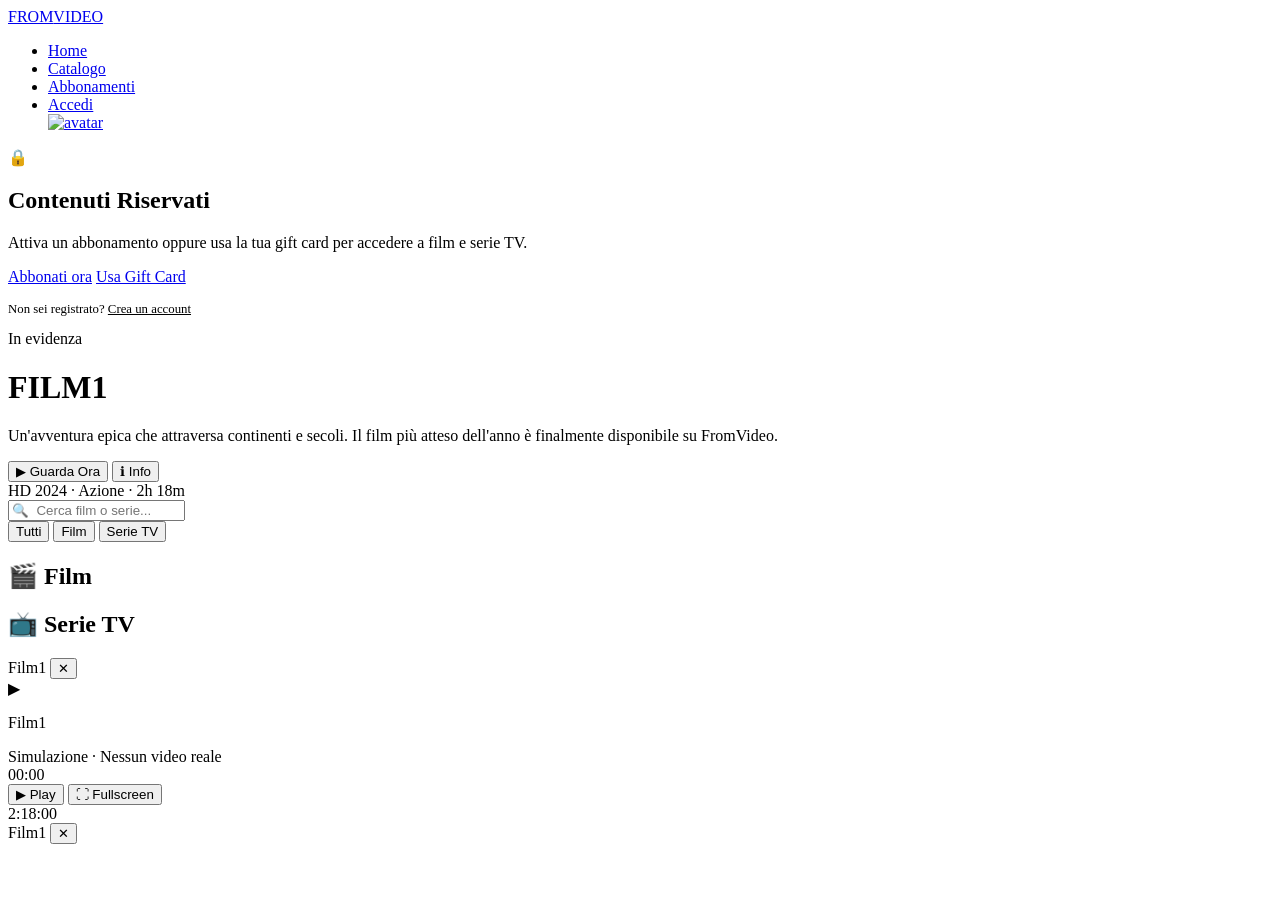
==== pages/catalog.html @ 55beb1f9 "Add files via upload" ====
<!DOCTYPE html>
<html lang="it">
<head>
  <meta charset="UTF-8" />
  <meta name="viewport" content="width=device-width, initial-scale=1.0" />
  <title>Catalogo — FromVideo</title>
  <link rel="stylesheet" href="../css/style.css" />
  <link rel="stylesheet" href="../css/catalog.css" />
</head>
<body>
<nav class="navbar">
  <a href="../index.html" class="navbar-logo">FROM<span>VIDEO</span></a>
  <ul class="navbar-nav" id="main-nav">
    <li><a href="../index.html">Home</a></li>
    <li><a href="catalog.html" class="active">Catalogo</a></li>
    <li><a href="plans.html">Abbonamenti</a></li>
    <li id="nav-login-btn"><a href="login.html" class="btn btn-primary btn-sm">Accedi</a></li>
    <li id="nav-user-menu" class="hidden" style="display:flex;align-items:center;gap:0.75rem">
      <a href="profile.html"><img src="../assets/images/avatar-default.svg" alt="avatar" class="nav-avatar" id="nav-avatar"/></a>
    </li>
  </ul>
  <div class="hamburger"><span></span><span></span><span></span></div>
</nav>

<div class="page-wrapper">
  <!-- Lock Screen -->
  <div id="lock-screen" class="lock-screen hidden">
    <div class="lock-card card">
      <div class="lock-icon">🔒</div>
      <h2>Contenuti Riservati</h2>
      <p>Attiva un abbonamento oppure usa la tua gift card per accedere a film e serie TV.</p>
      <div class="lock-actions">
        <a href="plans.html" class="btn btn-primary btn-lg">Abbonati ora</a>
        <a href="plans.html#gc" class="btn btn-outline btn-lg">Usa Gift Card</a>
      </div>
      <p class="text-muted" style="font-size:0.8rem;margin-top:1rem">Non sei registrato? <a href="register.html" style="color:var(--blue-accent)">Crea un account</a></p>
    </div>
  </div>

  <!-- Catalog Content -->
  <div id="catalog-content" class="hidden">
    <!-- Hero Banner -->
    <div class="catalog-hero">
      <div class="catalog-hero-bg"></div>
      <div class="container catalog-hero-inner">
        <span class="badge badge-blue">In evidenza</span>
        <h1 class="catalog-hero-title display-font">FILM1</h1>
        <p class="catalog-hero-desc">Un'avventura epica che attraversa continenti e secoli. Il film più atteso dell'anno è finalmente disponibile su FromVideo.</p>
        <div class="catalog-hero-actions">
          <button class="btn btn-primary btn-lg" onclick="openPlayer('Film1','film')">▶ Guarda Ora</button>
          <button class="btn btn-outline btn-lg" onclick="openDetails('film1')">ℹ Info</button>
        </div>
        <div class="catalog-hero-meta">
          <span class="badge badge-green">HD</span>
          <span class="text-muted">2024 · Azione · 2h 18m</span>
        </div>
      </div>
    </div>

    <div class="container catalog-main">
      <!-- Search & Filter -->
      <div class="catalog-filters">
        <input type="text" class="form-input catalog-search" id="catalog-search" placeholder="🔍  Cerca film o serie..." />
        <div class="filter-tabs">
          <button class="filter-tab active" data-filter="all">Tutti</button>
          <button class="filter-tab" data-filter="film">Film</button>
          <button class="filter-tab" data-filter="serie">Serie TV</button>
        </div>
      </div>

      <!-- Films Row -->
      <section class="catalog-row" id="films-row">
        <h2 class="row-title">🎬 Film</h2>
        <div class="content-grid" id="films-grid"></div>
      </section>

      <!-- Series Row -->
      <section class="catalog-row" id="series-row">
        <h2 class="row-title">📺 Serie TV</h2>
        <div class="content-grid" id="series-grid"></div>
      </section>
    </div>
  </div>
</div>

<!-- Player Modal -->
<div class="modal-overlay" id="player-modal">
  <div class="modal player-modal">
    <div class="modal-header">
      <span class="modal-title" id="player-title">Film1</span>
      <button class="modal-close" onclick="closeModal('player-modal')">✕</button>
    </div>
    <div class="player-screen">
      <div class="player-placeholder">
        <div class="player-play-btn">▶</div>
        <p id="player-now-playing">Film1</p>
        <span class="badge badge-blue">Simulazione · Nessun video reale</span>
      </div>
      <div class="player-controls">
        <div class="player-bar"><div class="player-progress" id="player-progress"></div></div>
        <div class="player-meta">
          <span id="player-time">00:00</span>
          <div class="player-btns">
            <button class="btn-ghost btn-sm" id="play-pause-btn" onclick="togglePlay()">▶ Play</button>
            <button class="btn-ghost btn-sm">⛶ Fullscreen</button>
          </div>
          <span>2:18:00</span>
        </div>
      </div>
    </div>
  </div>
</div>

<!-- Details Modal -->
<div class="modal-overlay" id="details-modal">
  <div class="modal details-modal">
    <div class="modal-header">
      <span class="modal-title" id="details-title">Film1</span>
      <button class="modal-close" onclick="closeModal('details-modal')">✕</button>
    </div>
    <div id="details-body"></div>
  </div>
</div>

<div class="toast-container"></div>
<script src="../js/app.js"></script>
<script src="../js/catalog.js"></script>
</body>
</html>
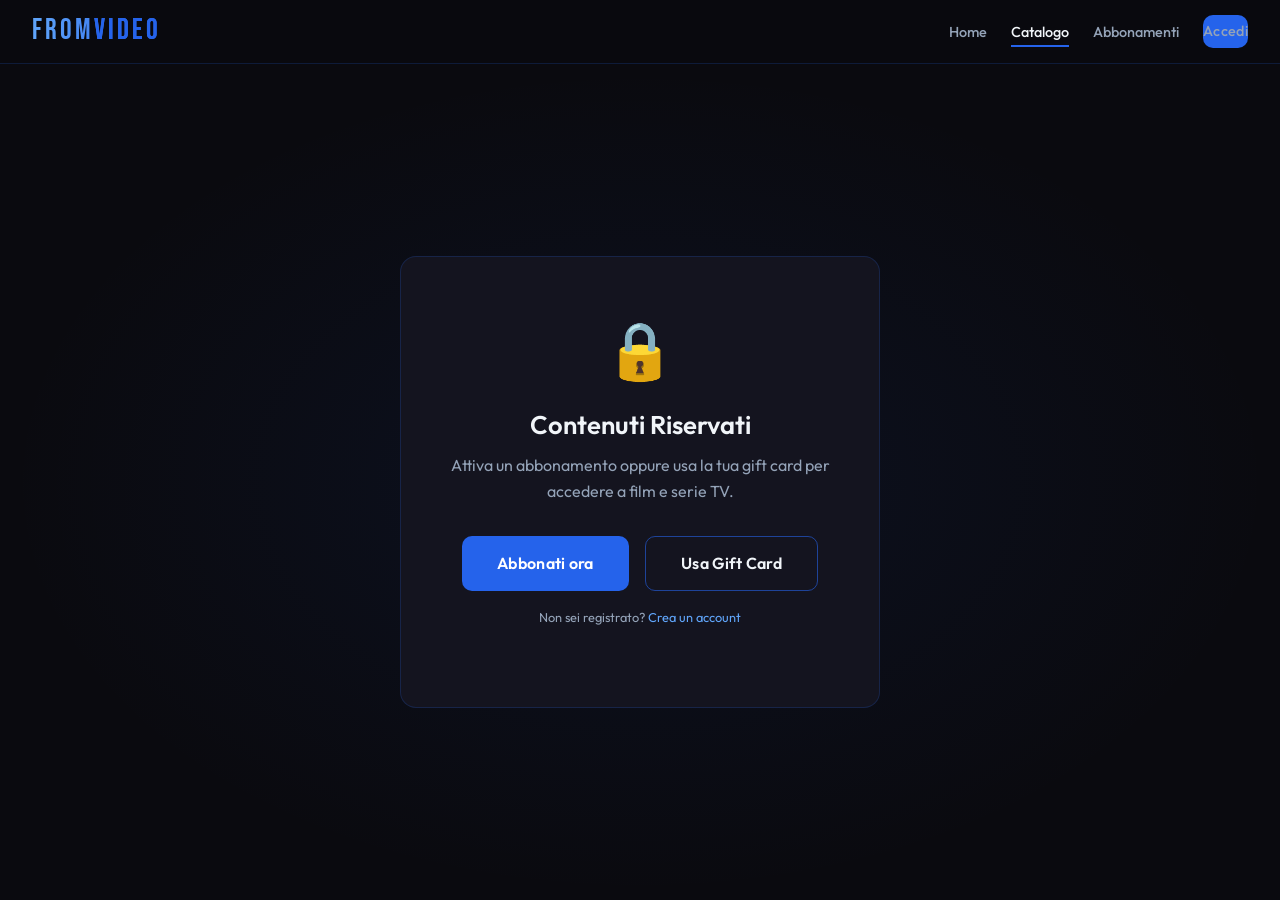
==== commit d7730832: "Update catalog.html" ====
--- a/pages/catalog.html
+++ b/pages/catalog.html
@@ -8,6 +8,7 @@
   <link rel="stylesheet" href="../css/catalog.css" />
 </head>
 <body>
+
 <nav class="navbar">
   <a href="../index.html" class="navbar-logo">FROM<span>VIDEO</span></a>
   <ul class="navbar-nav" id="main-nav">
@@ -16,14 +17,17 @@
     <li><a href="plans.html">Abbonamenti</a></li>
     <li id="nav-login-btn"><a href="login.html" class="btn btn-primary btn-sm">Accedi</a></li>
     <li id="nav-user-menu" class="hidden" style="display:flex;align-items:center;gap:0.75rem">
-      <a href="profile.html"><img src="../assets/images/avatar-default.svg" alt="avatar" class="nav-avatar" id="nav-avatar"/></a>
+      <a href="profile.html">
+        <img src="../assets/images/avatar-default.svg" alt="avatar" class="nav-avatar" id="nav-avatar"/>
+      </a>
     </li>
   </ul>
   <div class="hamburger"><span></span><span></span><span></span></div>
 </nav>
 
 <div class="page-wrapper">
-  <!-- Lock Screen -->
+
+  <!-- LOCK SCREEN -->
   <div id="lock-screen" class="lock-screen hidden">
     <div class="lock-card card">
       <div class="lock-icon">🔒</div>
@@ -31,15 +35,18 @@
       <p>Attiva un abbonamento oppure usa la tua gift card per accedere a film e serie TV.</p>
       <div class="lock-actions">
         <a href="plans.html" class="btn btn-primary btn-lg">Abbonati ora</a>
-        <a href="plans.html#gc" class="btn btn-outline btn-lg">Usa Gift Card</a>
+        <a href="plans.html" class="btn btn-outline btn-lg">Usa Gift Card</a>
       </div>
-      <p class="text-muted" style="font-size:0.8rem;margin-top:1rem">Non sei registrato? <a href="register.html" style="color:var(--blue-accent)">Crea un account</a></p>
+      <p class="text-muted" style="font-size:0.8rem;margin-top:1rem">
+        Non sei registrato? <a href="register.html" style="color:var(--blue-accent)">Crea un account</a>
+      </p>
     </div>
   </div>
 
-  <!-- Catalog Content -->
+  <!-- CATALOGO -->
   <div id="catalog-content" class="hidden">
-    <!-- Hero Banner -->
+
+    <!-- Hero -->
     <div class="catalog-hero">
       <div class="catalog-hero-bg"></div>
       <div class="container catalog-hero-inner">
@@ -47,7 +54,7 @@
         <h1 class="catalog-hero-title display-font">FILM1</h1>
         <p class="catalog-hero-desc">Un'avventura epica che attraversa continenti e secoli. Il film più atteso dell'anno è finalmente disponibile su FromVideo.</p>
         <div class="catalog-hero-actions">
-          <button class="btn btn-primary btn-lg" onclick="openPlayer('Film1','film')">▶ Guarda Ora</button>
+          <button class="btn btn-primary btn-lg" onclick="openPlayer('Film1','film','film1')">▶ Guarda Ora</button>
           <button class="btn btn-outline btn-lg" onclick="openDetails('film1')">ℹ Info</button>
         </div>
         <div class="catalog-hero-meta">
@@ -58,7 +65,7 @@
     </div>
 
     <div class="container catalog-main">
-      <!-- Search & Filter -->
+      <!-- Filtri -->
       <div class="catalog-filters">
         <input type="text" class="form-input catalog-search" id="catalog-search" placeholder="🔍  Cerca film o serie..." />
         <div class="filter-tabs">
@@ -67,14 +74,12 @@
           <button class="filter-tab" data-filter="serie">Serie TV</button>
         </div>
       </div>
-
-      <!-- Films Row -->
+      <!-- Film -->
       <section class="catalog-row" id="films-row">
         <h2 class="row-title">🎬 Film</h2>
         <div class="content-grid" id="films-grid"></div>
       </section>
-
-      <!-- Series Row -->
+      <!-- Serie -->
       <section class="catalog-row" id="series-row">
         <h2 class="row-title">📺 Serie TV</h2>
         <div class="content-grid" id="series-grid"></div>
@@ -83,39 +88,49 @@
   </div>
 </div>
 
-<!-- Player Modal -->
+<!-- ═══════════════ PLAYER MODAL ═══════════════ -->
 <div class="modal-overlay" id="player-modal">
   <div class="modal player-modal">
     <div class="modal-header">
-      <span class="modal-title" id="player-title">Film1</span>
+      <span class="modal-title" id="player-title">Player</span>
       <button class="modal-close" onclick="closeModal('player-modal')">✕</button>
     </div>
     <div class="player-screen">
-      <div class="player-placeholder">
-        <div class="player-play-btn">▶</div>
-        <p id="player-now-playing">Film1</p>
-        <span class="badge badge-blue">Simulazione · Nessun video reale</span>
+
+      <!-- GIF (film) -->
+      <div class="player-gif-container" id="player-gif-container"></div>
+
+      <!-- Schermata nera (serie / nessuna gif) -->
+      <div class="player-black-screen" id="player-black-screen" style="display:none">
+        <div class="player-black-icon">▶</div>
+        <p class="player-label" id="player-label"></p>
+        <span class="badge badge-blue" style="font-size:0.72rem">Simulazione · Nessun video reale</span>
       </div>
+
+      <!-- Controlli (sempre visibili) -->
       <div class="player-controls">
-        <div class="player-bar"><div class="player-progress" id="player-progress"></div></div>
+        <div class="player-bar" id="player-bar" onclick="seekBar(event)">
+          <div class="player-progress" id="player-progress"></div>
+        </div>
         <div class="player-meta">
-          <span id="player-time">00:00</span>
+          <span class="player-time" id="player-time">00:00</span>
           <div class="player-btns">
-            <button class="btn-ghost btn-sm" id="play-pause-btn" onclick="togglePlay()">▶ Play</button>
-            <button class="btn-ghost btn-sm">⛶ Fullscreen</button>
+            <button class="btn btn-primary btn-sm" id="play-pause-btn" onclick="togglePlay()">▶ Play</button>
+            <button class="btn btn-outline btn-sm" onclick="playSeconds=0;stopPlay();updateTimerUI()">↺</button>
           </div>
-          <span>2:18:00</span>
+          <span class="player-total">2:18:00</span>
         </div>
       </div>
+
     </div>
   </div>
 </div>
 
-<!-- Details Modal -->
+<!-- ═══════════════ DETAILS MODAL ═══════════════ -->
 <div class="modal-overlay" id="details-modal">
   <div class="modal details-modal">
     <div class="modal-header">
-      <span class="modal-title" id="details-title">Film1</span>
+      <span class="modal-title" id="details-title">Dettagli</span>
       <button class="modal-close" onclick="closeModal('details-modal')">✕</button>
     </div>
     <div id="details-body"></div>
--- a/css/style.css
+++ b/css/style.css
@@ -0,0 +1,229 @@
+/* ============================
+   FROMVIDEO — Global Styles
+   Tesina Tecnica 2025/2026
+   Kristian Lefter, 4I
+   ============================ */
+
+@import url('https://fonts.googleapis.com/css2?family=Bebas+Neue&family=Outfit:wght@300;400;500;600;700&display=swap');
+
+/* ── Variables ── */
+:root {
+  --bg-primary:    #0a0a0f;
+  --bg-secondary:  #10101a;
+  --bg-card:       #14141f;
+  --bg-hover:      #1c1c2e;
+  --blue-bright:   #2563eb;
+  --blue-mid:      #1d4ed8;
+  --blue-dark:     #1e3a8a;
+  --blue-glow:     rgba(37,99,235,0.35);
+  --blue-accent:   #60a5fa;
+  --text-primary:  #f1f5f9;
+  --text-secondary:#94a3b8;
+  --text-muted:    #475569;
+  --border:        rgba(37,99,235,0.2);
+  --border-hover:  rgba(37,99,235,0.6);
+  --radius:        10px;
+  --radius-lg:     16px;
+  --shadow-blue:   0 0 30px rgba(37,99,235,0.25);
+  --font-display:  'Bebas Neue', sans-serif;
+  --font-body:     'Outfit', sans-serif;
+  --transition:    all 0.25s ease;
+}
+
+/* ── Reset ── */
+*, *::before, *::after { box-sizing: border-box; margin: 0; padding: 0; }
+html { scroll-behavior: smooth; font-size: 16px; }
+body {
+  background: var(--bg-primary);
+  color: var(--text-primary);
+  font-family: var(--font-body);
+  font-weight: 400;
+  line-height: 1.6;
+  min-height: 100vh;
+  overflow-x: hidden;
+}
+a { color: inherit; text-decoration: none; }
+img { max-width: 100%; display: block; }
+button { cursor: pointer; font-family: var(--font-body); border: none; outline: none; }
+input, select, textarea { font-family: var(--font-body); outline: none; }
+ul { list-style: none; }
+
+/* ── Scrollbar ── */
+::-webkit-scrollbar { width: 6px; }
+::-webkit-scrollbar-track { background: var(--bg-secondary); }
+::-webkit-scrollbar-thumb { background: var(--blue-mid); border-radius: 3px; }
+
+/* ── Typography ── */
+h1, h2, h3, h4 { line-height: 1.2; font-weight: 600; }
+.display-font { font-family: var(--font-display); letter-spacing: 2px; }
+
+/* ── Navbar ── */
+.navbar {
+  position: fixed; top: 0; left: 0; right: 0; z-index: 1000;
+  display: flex; align-items: center; justify-content: space-between;
+  padding: 0 2rem;
+  height: 64px;
+  background: rgba(10,10,15,0.92);
+  backdrop-filter: blur(16px);
+  border-bottom: 1px solid var(--border);
+}
+.navbar-logo {
+  font-family: var(--font-display);
+  font-size: 1.8rem;
+  letter-spacing: 3px;
+  background: linear-gradient(90deg, #60a5fa, #2563eb);
+  -webkit-background-clip: text;
+  -webkit-text-fill-color: transparent;
+  background-clip: text;
+}
+.navbar-logo span { color: var(--blue-bright); -webkit-text-fill-color: var(--blue-bright); }
+.navbar-nav { display: flex; align-items: center; gap: 1.5rem; }
+.navbar-nav a {
+  color: var(--text-secondary); font-size: 0.9rem; font-weight: 500;
+  transition: var(--transition); padding: 0.3rem 0;
+  position: relative;
+}
+.navbar-nav a::after {
+  content: ''; position: absolute; bottom: -2px; left: 0; right: 0;
+  height: 2px; background: var(--blue-bright); transform: scaleX(0);
+  transition: var(--transition);
+}
+.navbar-nav a:hover { color: var(--text-primary); }
+.navbar-nav a:hover::after { transform: scaleX(1); }
+.navbar-nav a.active { color: var(--text-primary); }
+.navbar-nav a.active::after { transform: scaleX(1); }
+.nav-avatar {
+  width: 36px; height: 36px; border-radius: 50%;
+  border: 2px solid var(--blue-bright); cursor: pointer;
+  object-fit: cover; transition: var(--transition);
+}
+.nav-avatar:hover { box-shadow: 0 0 12px var(--blue-glow); }
+.hamburger { display: none; flex-direction: column; gap: 5px; cursor: pointer; }
+.hamburger span { width: 24px; height: 2px; background: var(--text-primary); border-radius: 2px; transition: var(--transition); }
+
+/* ── Buttons ── */
+.btn {
+  display: inline-flex; align-items: center; justify-content: center; gap: 0.5rem;
+  padding: 0.65rem 1.6rem; border-radius: var(--radius);
+  font-size: 0.9rem; font-weight: 600; transition: var(--transition);
+  letter-spacing: 0.3px;
+}
+.btn-primary {
+  background: var(--blue-bright); color: #fff;
+}
+.btn-primary:hover { background: var(--blue-mid); box-shadow: var(--shadow-blue); transform: translateY(-1px); }
+.btn-outline {
+  background: transparent; color: var(--text-primary);
+  border: 1.5px solid var(--border-hover);
+}
+.btn-outline:hover { background: var(--bg-hover); border-color: var(--blue-bright); }
+.btn-ghost {
+  background: transparent; color: var(--text-secondary);
+}
+.btn-ghost:hover { color: var(--text-primary); background: var(--bg-hover); }
+.btn-lg { padding: 0.85rem 2.2rem; font-size: 1rem; }
+.btn-sm { padding: 0.45rem 1rem; font-size: 0.8rem; }
+
+/* ── Form Elements ── */
+.form-group { display: flex; flex-direction: column; gap: 0.4rem; }
+.form-label { font-size: 0.85rem; font-weight: 500; color: var(--text-secondary); }
+.form-input {
+  background: var(--bg-secondary); border: 1.5px solid var(--border);
+  color: var(--text-primary); padding: 0.75rem 1rem; border-radius: var(--radius);
+  font-size: 0.95rem; transition: var(--transition); width: 100%;
+}
+.form-input:focus { border-color: var(--blue-bright); box-shadow: 0 0 0 3px rgba(37,99,235,0.15); }
+.form-input::placeholder { color: var(--text-muted); }
+.form-error { font-size: 0.8rem; color: #f87171; margin-top: 0.2rem; display: none; }
+.form-error.show { display: block; }
+
+/* ── Cards ── */
+.card {
+  background: var(--bg-card); border: 1px solid var(--border);
+  border-radius: var(--radius-lg); padding: 1.5rem;
+  transition: var(--transition);
+}
+.card:hover { border-color: var(--border-hover); box-shadow: var(--shadow-blue); }
+
+/* ── Badges ── */
+.badge {
+  display: inline-flex; align-items: center; padding: 0.2rem 0.6rem;
+  border-radius: 20px; font-size: 0.72rem; font-weight: 600; letter-spacing: 0.5px;
+}
+.badge-blue { background: rgba(37,99,235,0.2); color: var(--blue-accent); border: 1px solid rgba(37,99,235,0.3); }
+.badge-green { background: rgba(34,197,94,0.15); color: #4ade80; border: 1px solid rgba(34,197,94,0.25); }
+.badge-gold { background: rgba(234,179,8,0.15); color: #fbbf24; border: 1px solid rgba(234,179,8,0.25); }
+
+/* ── Page Wrapper ── */
+.page-wrapper { padding-top: 64px; min-height: 100vh; }
+.container { max-width: 1280px; margin: 0 auto; padding: 0 1.5rem; }
+.section { padding: 4rem 0; }
+
+/* ── Toast ── */
+.toast-container { position: fixed; bottom: 2rem; right: 2rem; z-index: 9999; display: flex; flex-direction: column; gap: 0.75rem; }
+.toast {
+  background: var(--bg-card); border: 1px solid var(--border);
+  color: var(--text-primary); padding: 1rem 1.4rem;
+  border-radius: var(--radius); font-size: 0.9rem;
+  box-shadow: 0 8px 32px rgba(0,0,0,0.4);
+  animation: slideIn 0.3s ease; max-width: 320px;
+  display: flex; align-items: center; gap: 0.75rem;
+}
+.toast.success { border-color: rgba(34,197,94,0.4); }
+.toast.error { border-color: rgba(239,68,68,0.4); }
+.toast.info { border-color: rgba(37,99,235,0.4); }
+@keyframes slideIn { from { transform: translateX(120%); opacity: 0; } to { transform: translateX(0); opacity: 1; } }
+@keyframes slideOut { to { transform: translateX(120%); opacity: 0; } }
+
+/* ── Skeleton Loader ── */
+.skeleton {
+  background: linear-gradient(90deg, var(--bg-secondary) 25%, var(--bg-hover) 50%, var(--bg-secondary) 75%);
+  background-size: 200% 100%;
+  animation: shimmer 1.5s infinite;
+  border-radius: var(--radius);
+}
+@keyframes shimmer { 0% { background-position: 200% 0; } 100% { background-position: -200% 0; } }
+
+/* ── Modal ── */
+.modal-overlay {
+  position: fixed; inset: 0; background: rgba(0,0,0,0.75);
+  backdrop-filter: blur(6px); z-index: 2000;
+  display: flex; align-items: center; justify-content: center;
+  padding: 1rem; opacity: 0; pointer-events: none; transition: opacity 0.25s;
+}
+.modal-overlay.open { opacity: 1; pointer-events: all; }
+.modal {
+  background: var(--bg-card); border: 1px solid var(--border);
+  border-radius: var(--radius-lg); padding: 2rem;
+  width: 100%; max-width: 500px;
+  transform: scale(0.92); transition: transform 0.25s;
+}
+.modal-overlay.open .modal { transform: scale(1); }
+.modal-header { display: flex; justify-content: space-between; align-items: center; margin-bottom: 1.5rem; }
+.modal-title { font-size: 1.2rem; font-weight: 600; }
+.modal-close { background: none; border: none; color: var(--text-muted); font-size: 1.4rem; cursor: pointer; line-height: 1; transition: var(--transition); }
+.modal-close:hover { color: var(--text-primary); }
+
+/* ── Utility ── */
+.text-blue { color: var(--blue-accent); }
+.text-muted { color: var(--text-muted); }
+.text-secondary { color: var(--text-secondary); }
+.text-center { text-align: center; }
+.flex { display: flex; }
+.flex-col { flex-direction: column; }
+.items-center { align-items: center; }
+.justify-between { justify-content: space-between; }
+.gap-1 { gap: 0.5rem; } .gap-2 { gap: 1rem; } .gap-3 { gap: 1.5rem; }
+.mt-1 { margin-top: 0.5rem; } .mt-2 { margin-top: 1rem; } .mt-3 { margin-top: 1.5rem; } .mt-4 { margin-top: 2rem; }
+.mb-1 { margin-bottom: 0.5rem; } .mb-2 { margin-bottom: 1rem; }
+.w-full { width: 100%; }
+.hidden { display: none !important; }
+
+/* ── Responsive ── */
+@media (max-width: 768px) {
+  .navbar-nav { display: none; flex-direction: column; position: absolute; top: 64px; left: 0; right: 0; background: var(--bg-secondary); padding: 1rem 2rem; border-bottom: 1px solid var(--border); gap: 1rem; }
+  .navbar-nav.open { display: flex; }
+  .hamburger { display: flex; }
+  .container { padding: 0 1rem; }
+  .section { padding: 2.5rem 0; }
+}
--- a/css/catalog.css
+++ b/css/catalog.css
@@ -0,0 +1,111 @@
+/* catalog.css — FromVideo */
+
+/* Lock Screen */
+.lock-screen { min-height:calc(100vh - 64px);display:flex;align-items:center;justify-content:center;padding:2rem;background:radial-gradient(ellipse at center,rgba(37,99,235,0.08) 0%,transparent 70%) }
+.lock-card { max-width:480px;width:100%;text-align:center;padding:3rem 2rem }
+.lock-icon { font-size:3.5rem;margin-bottom:1rem }
+.lock-card h2 { font-size:1.6rem;margin-bottom:0.75rem }
+.lock-card p { color:var(--text-secondary);margin-bottom:2rem }
+.lock-actions { display:flex;gap:1rem;flex-wrap:wrap;justify-content:center }
+
+/* Catalog Hero */
+.catalog-hero { position:relative;height:500px;display:flex;align-items:flex-end;overflow:hidden }
+.catalog-hero-bg { position:absolute;inset:0;background:linear-gradient(135deg,#1e3a8a 0%,#0a0a0f 60%) }
+.catalog-hero-bg::after { content:'';position:absolute;inset:0;background:linear-gradient(to top,var(--bg-primary) 0%,transparent 60%),linear-gradient(to right,var(--bg-primary) 0%,transparent 50%) }
+.catalog-hero-inner { position:relative;z-index:2;padding-bottom:3rem;display:flex;flex-direction:column;gap:0.75rem }
+.catalog-hero-title { font-size:clamp(2.5rem,6vw,4.5rem);line-height:1 }
+.catalog-hero-desc { max-width:500px;color:var(--text-secondary);font-size:0.95rem }
+.catalog-hero-actions { display:flex;gap:1rem;flex-wrap:wrap }
+.catalog-hero-meta { display:flex;align-items:center;gap:1rem }
+
+/* Catalog Main */
+.catalog-main { padding:2rem 0 4rem }
+
+/* Filtri */
+.catalog-filters { display:flex;align-items:center;gap:1rem;flex-wrap:wrap;margin-bottom:2.5rem }
+.catalog-search { max-width:320px }
+.filter-tabs { display:flex;gap:0.5rem }
+.filter-tab { padding:0.4rem 1rem;border-radius:20px;font-size:0.85rem;background:var(--bg-secondary);border:1px solid var(--border);color:var(--text-secondary);transition:var(--transition);cursor:pointer }
+.filter-tab.active,.filter-tab:hover { background:var(--blue-bright);color:#fff;border-color:var(--blue-bright) }
+
+/* Catalog Row */
+.catalog-row { margin-bottom:3rem }
+.row-title { font-size:1.2rem;margin-bottom:1.2rem }
+
+/* Content Grid */
+.content-grid { display:grid;grid-template-columns:repeat(auto-fill,minmax(190px,1fr));gap:1.2rem }
+
+/* Content Card — NESSUNA copertina, solo colore + icona */
+.content-card { border-radius:var(--radius-lg);overflow:hidden;cursor:pointer;transition:var(--transition);border:1px solid var(--border) }
+.content-card:hover { transform:translateY(-5px);box-shadow:0 16px 36px rgba(0,0,0,0.55);border-color:var(--border-hover) }
+
+.cc-thumb { position:relative;height:140px;display:flex;flex-direction:column;align-items:center;justify-content:center;gap:0.4rem;overflow:hidden }
+.cc-thumb-icon  { font-size:2.2rem;opacity:0.2 }
+.cc-thumb-title { font-family:var(--font-display);font-size:1.3rem;letter-spacing:2px;color:rgba(255,255,255,0.3) }
+
+.cc-overlay { position:absolute;inset:0;background:rgba(0,0,0,0.62);opacity:0;display:flex;align-items:center;justify-content:center;gap:0.75rem;transition:opacity 0.25s ease }
+.content-card:hover .cc-overlay { opacity:1 }
+
+.cc-play-btn,.cc-info-btn { width:46px;height:46px;border-radius:50%;display:flex;align-items:center;justify-content:center;font-size:1rem;cursor:pointer;border:none;transition:var(--transition) }
+.cc-play-btn { background:var(--blue-bright);color:#fff }
+.cc-play-btn:hover { background:var(--blue-mid);transform:scale(1.12) }
+.cc-info-btn { background:rgba(255,255,255,0.15);color:#fff;backdrop-filter:blur(4px) }
+.cc-info-btn:hover { background:rgba(255,255,255,0.28) }
+
+.cc-rating { position:absolute;top:0.5rem;right:0.5rem;background:rgba(0,0,0,0.72);font-size:0.7rem;padding:0.2rem 0.45rem;border-radius:4px;pointer-events:none }
+
+.cc-info { background:var(--bg-card);padding:0.85rem;border-top:1px solid var(--border) }
+.cc-title { font-weight:600;font-size:0.9rem;margin-bottom:0.4rem }
+.cc-meta { display:flex;align-items:center;gap:0.4rem;flex-wrap:wrap }
+
+/* ══════════════════════════════════
+   PLAYER MODAL
+   ══════════════════════════════════ */
+.player-modal { max-width:720px }
+
+.player-screen { background:#000;border-radius:var(--radius);overflow:hidden }
+
+/* GIF container */
+.player-gif-container { display:flex;align-items:center;justify-content:center;width:100%;min-height:360px;background:#000;overflow:hidden }
+.player-gif { width:100%;height:360px;object-fit:cover;display:block }
+
+/* Schermata nera */
+.player-black-screen { min-height:360px;display:flex;flex-direction:column;align-items:center;justify-content:center;gap:1rem;background:linear-gradient(135deg,#08080f,#111827);padding:2rem }
+.player-black-icon { font-size:4.5rem;opacity:0.07;user-select:none }
+.player-label { color:var(--text-secondary);font-size:1rem;font-weight:500;text-align:center;max-width:400px }
+
+/* Controlli */
+.player-controls { padding:1rem 1.25rem;background:rgba(0,0,0,0.85);border-top:1px solid rgba(255,255,255,0.06) }
+.player-bar { position:relative;height:5px;background:rgba(255,255,255,0.12);border-radius:3px;margin-bottom:0.85rem;cursor:pointer;transition:height 0.15s }
+.player-bar:hover { height:7px }
+.player-progress { height:100%;background:var(--blue-bright);border-radius:3px;width:0%;transition:width 1s linear;pointer-events:none }
+.player-meta { display:flex;justify-content:space-between;align-items:center;font-size:0.8rem;color:var(--text-secondary) }
+.player-time,.player-total { font-family:monospace;font-size:0.82rem;min-width:46px }
+.player-btns { display:flex;gap:0.6rem }
+
+/* ══════════════════════════════════
+   DETAILS MODAL
+   ══════════════════════════════════ */
+.details-modal { max-width:620px }
+.details-thumb { height:170px;border-radius:var(--radius);margin-bottom:1.5rem;display:flex;flex-direction:column;align-items:center;justify-content:center;gap:0.5rem }
+.details-meta { margin-bottom:1.5rem }
+
+/* Episodi */
+.episodes-list { border-top:1px solid var(--border);padding-top:1.5rem }
+.episode-item { display:flex;align-items:center;gap:1rem;padding:0.85rem;border-radius:var(--radius);background:var(--bg-secondary);border:1px solid var(--border);margin-bottom:0.6rem;cursor:pointer;transition:var(--transition) }
+.episode-item:hover { border-color:var(--border-hover);background:var(--bg-hover) }
+.ep-num { width:36px;height:36px;background:var(--blue-dark);border-radius:8px;display:flex;align-items:center;justify-content:center;font-size:0.75rem;font-weight:700;color:var(--blue-accent);flex-shrink:0 }
+.ep-info { flex:1 }
+.ep-title { font-size:0.9rem;font-weight:500 }
+
+/* Responsive */
+@media(max-width:768px) {
+  .catalog-hero { height:380px }
+  .content-grid { grid-template-columns:repeat(auto-fill,minmax(150px,1fr)) }
+  .player-gif,.player-gif-container,.player-black-screen { min-height:220px }
+  .player-gif { height:220px }
+}
+@media(max-width:480px) {
+  .catalog-hero-actions .btn { flex:1 }
+  .player-btns { flex-direction:column;gap:0.4rem }
+}
